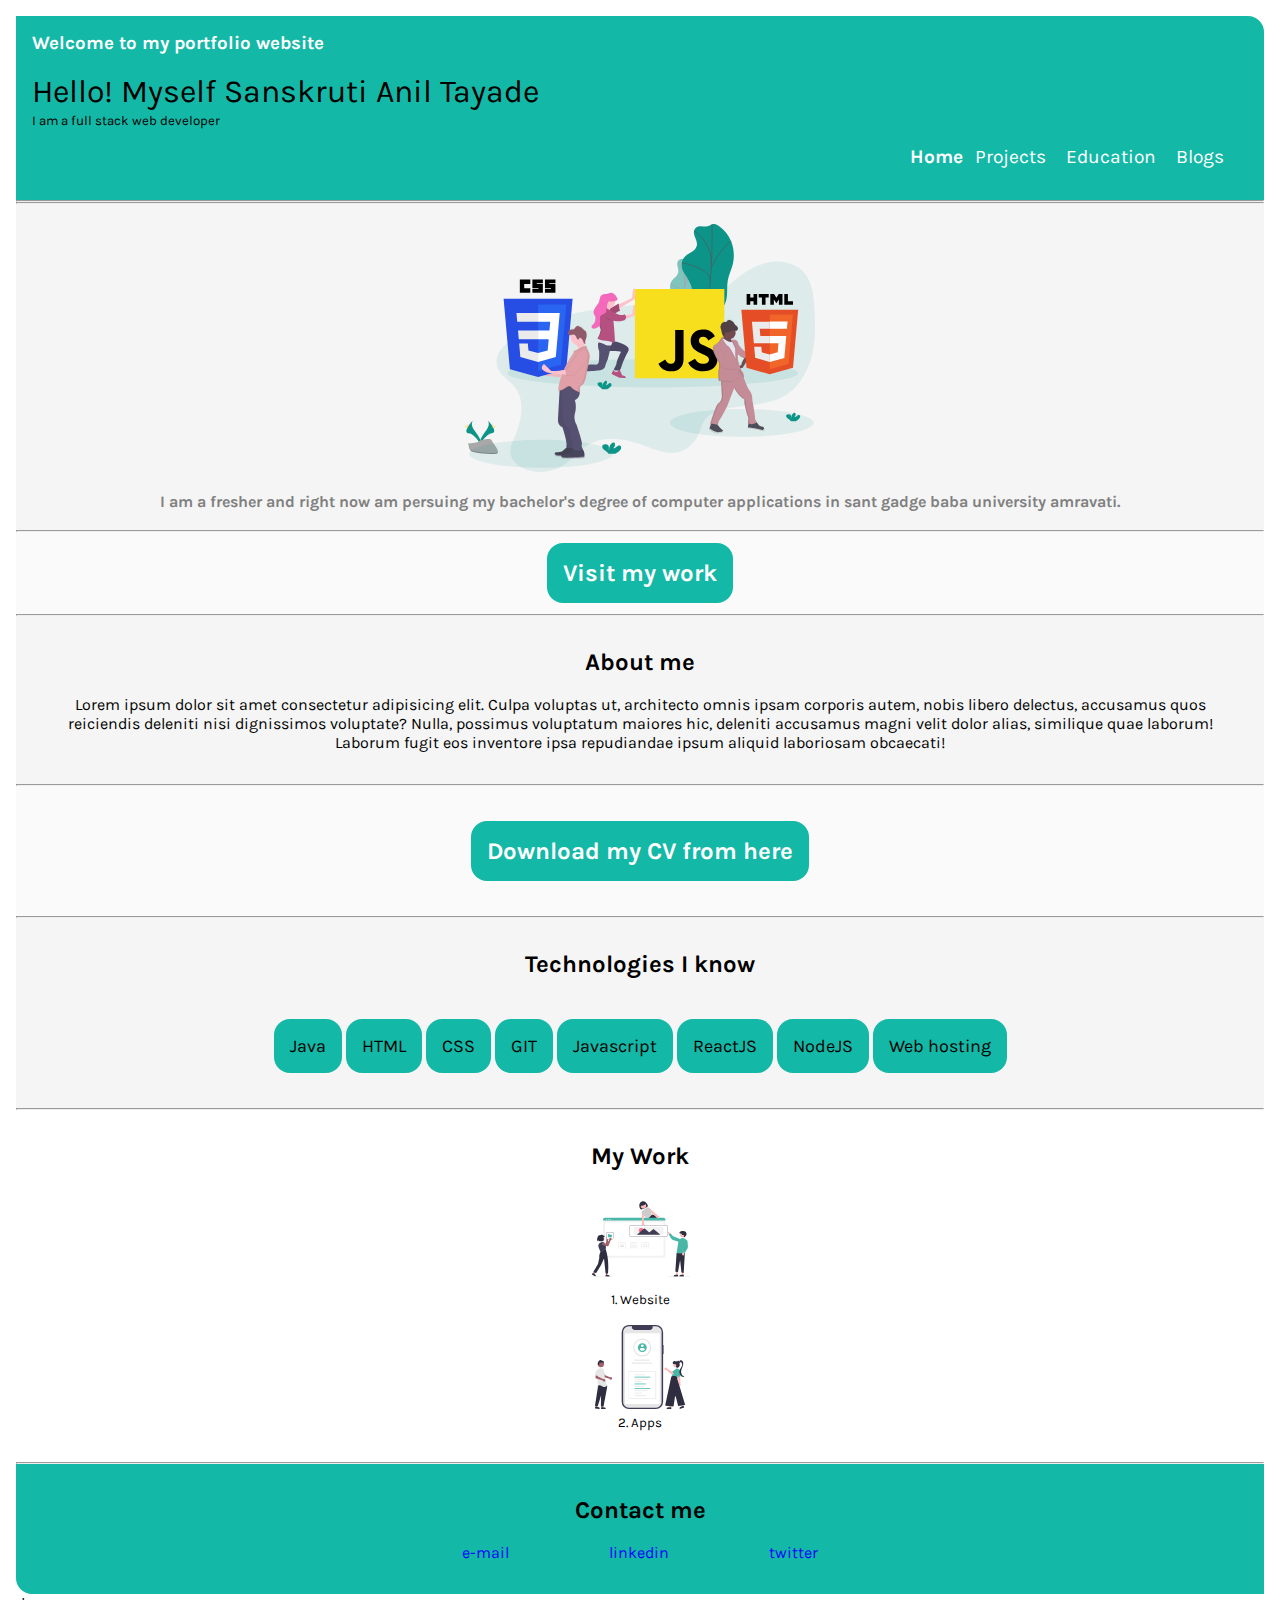
==== index.html @ 8cd7a4c2 "Main" ====
<!DOCTYPE html>
<html lang="en">
<head>
    <meta charset="UTF-8">
    <meta http-equiv="X-UA-Compatible" content="IE=edge">
    <meta name="viewport" content="width=device-width, initial-scale=1.0">
   <link rel="stylesheet" href="style.css">
    <title>MyPortfolio</title>
</head>
<body> 
<div class="container">
    <div class="semi-container">
    <h3 style="color: white;">Welcome to my portfolio website</h1>
        <br>
    <Header  >
        Hello! Myself  Sanskruti Anil Tayade 
    </Header>
    <small>I am a full stack web developer</small>

    <nav class="navigation" >
    <li class="list-item-inline">  
        <a class="link-active" href="/">Home</a>
    </li>

    <li class="list-item-inline">    
        <a class="link" href="/">Projects</a>
    </li>
    <li class="list-item-inline"> 
         <a class="link" href="/">Education</a>
    </li>
    <li class="list-item-inline"> 
        <a class="link" href="/">Blogs</a>
    </li>

</nav>
</div>

    <hr>
   
    <section class="section">
        <hr>
        <br>
    <img class="image1" src="image/image11.svg">
   <h2 class="image1text">
    <br>
    I am a fresher and right now am persuing my bachelor's degree of 
    computer applications in sant gadge baba university amravati.
    </h2>

    <br>
    <hr>
</section>
    <div class="visitmywork">
        <br>
        <a class="visitlink" href="/">Visit my work</a>
        <br>
        <br>
        </div>
       
    <hr>
    <div>
        <section class="section1">
    <h2>About me</h2>
    <br>
 <p >Lorem ipsum dolor sit amet consectetur adipisicing elit. Culpa voluptas ut, architecto omnis ipsam corporis autem, nobis libero delectus, accusamus quos reiciendis 
    deleniti nisi dignissimos voluptate? Nulla, possimus 
    voluptatum maiores hic, deleniti accusamus magni velit dolor alias,
    similique quae laborum! Laborum fugit eos inventore ipsa
     repudiandae ipsum aliquid laboriosam obcaecati!</p>
    </section>
 </div>
<hr>
<div class="downcv">
   <br>
    <a class="visitlink" href="/">Download my CV from here</a>
   <br>
   <br>
</div>
<hr>
<div>
    <section class="section2">
    <h2>Technologies I know  </h2>
<br>
<br>
<br>
    <li class="list-inline">Java</li>
    <li class="list-inline">HTML</li>
    <li class="list-inline">CSS</li>
    <li class="list-inline">GIT</li>
    <li class="list-inline">Javascript</li>
    <li class="list-inline">ReactJS</li>
    <li class="list-inline">NodeJS</li>
    <li class="list-inline">Web hosting</li>
<br>
<br>
</div>

</section>
<hr>
<section class="section3">
   
    <h2>My Work</h2>

<br>
<div class="imageandtext">
<img class="mywork" src="image/image22.svg" alt="" height="100px" width="100px">
<ol class="alignright">1. Website</ol>
<br>
<img class="mywork" src="image/image33.svg" alt="" height="90px" width="90px">
<ol class="alignright">2. Apps</ol>
</div>
</section>
<hr>

<footer>
    <h2 class="footer1">Contact me</h2>
    <br>
    <div>
    <ul class="list-item-inline1">
        <a class="footerlist" href="/">e-mail</a>
    </ul>
<ul class="list-item-inline1">
    <a class="footerlist" href="/">linkedin</a>
</ul>
<ul class="list-item-inline1">
    <a  class="footerlist" href="/">twitter</a>
</ul>
</div>
</footer>ds
</div>
</body>
</html>
---- style.css ----
@import url('https://fonts.googleapis.com/css2?family=Karla&family=Nunito&display=swap');

*{
    margin: 0;
    padding: 0;
}
.container{
    padding: 1rem;
    font-family: 'Karla', sans-serif;
}
header{
    font-size: 2em;
    padding: 5rem,2rem;
}

.semi-container{
    background-color:#14b8a6;
    padding: 1rem; 
    border-top-right-radius: 1rem;
}
.navigation{
    padding: 1rem;
   text-align: right;
   
}
.link{
    font-size: larger;
    text-decoration: none;
    color: white;
    padding: 0.5rem;
}
.link-active{
    font-size: larger;
    text-decoration: none;
    font-weight: bold;
    color: white;
}
.list-item-inline{
    list-style: none;
    display: inline;
    padding: 0rem,0.5rem;
   
}
.visitmywork{
   text-align: center;
   padding: 0.5rem;
  background-color: #fafafa;
 
}
 .visitlink{
    padding: 1rem;
    background-color: #14b8a6;
    text-decoration: none;
    color: white;
    font-size: x-large;
    font-weight: bold;

border-radius: 1rem 1rem 1rem 1rem;
 }
 .image1text{
    display: block;
    font-size: medium;
    text-align: center;
    font-weight: bold;
    
    color: gray;
 }
 .image1{
    
        display: block;
       height: 250px;
       width: 350px;
        margin: auto;
      
 }
 .downcv{
    background-color: #fafafa;
    padding: 2rem;
    text-align: center;
 }
 .section{
    background-color: #f5f5f5;
 }
 .section1{
    background-color:#f5f5f5 ;
    text-align: center;
    padding: 2rem;
 }
 .section2{
    background-color: #f5f5f5;
    padding: 2rem;
    text-align: center;
    
 }
 .section3{
   background-color: white;
    padding: 2rem;
    text-align: center;
    
 }
 .list-inline{
    display: inline;
    font-size: large;
    padding: 1rem;
    background-color: #14b8a6;
    border-radius: 1rem 1rem 1rem 1rem;
   }
.imageandtext{
    position: relative;
    text-align: center;
    font-size: smaller;
   
    
}
footer{
    background-color: #14b8a6;
    padding: 2rem;
    text-align: center;
    border-bottom-left-radius: 1rem;
}
.footerlist{
    
    
    color: blue;
   
    text-decoration: none;
    
    font-size: 1rem;
    b

}
.list-item-inline1{
    
    display: inline;
   padding: 3rem;

}
.offwhite{
    #f5f5f5

}
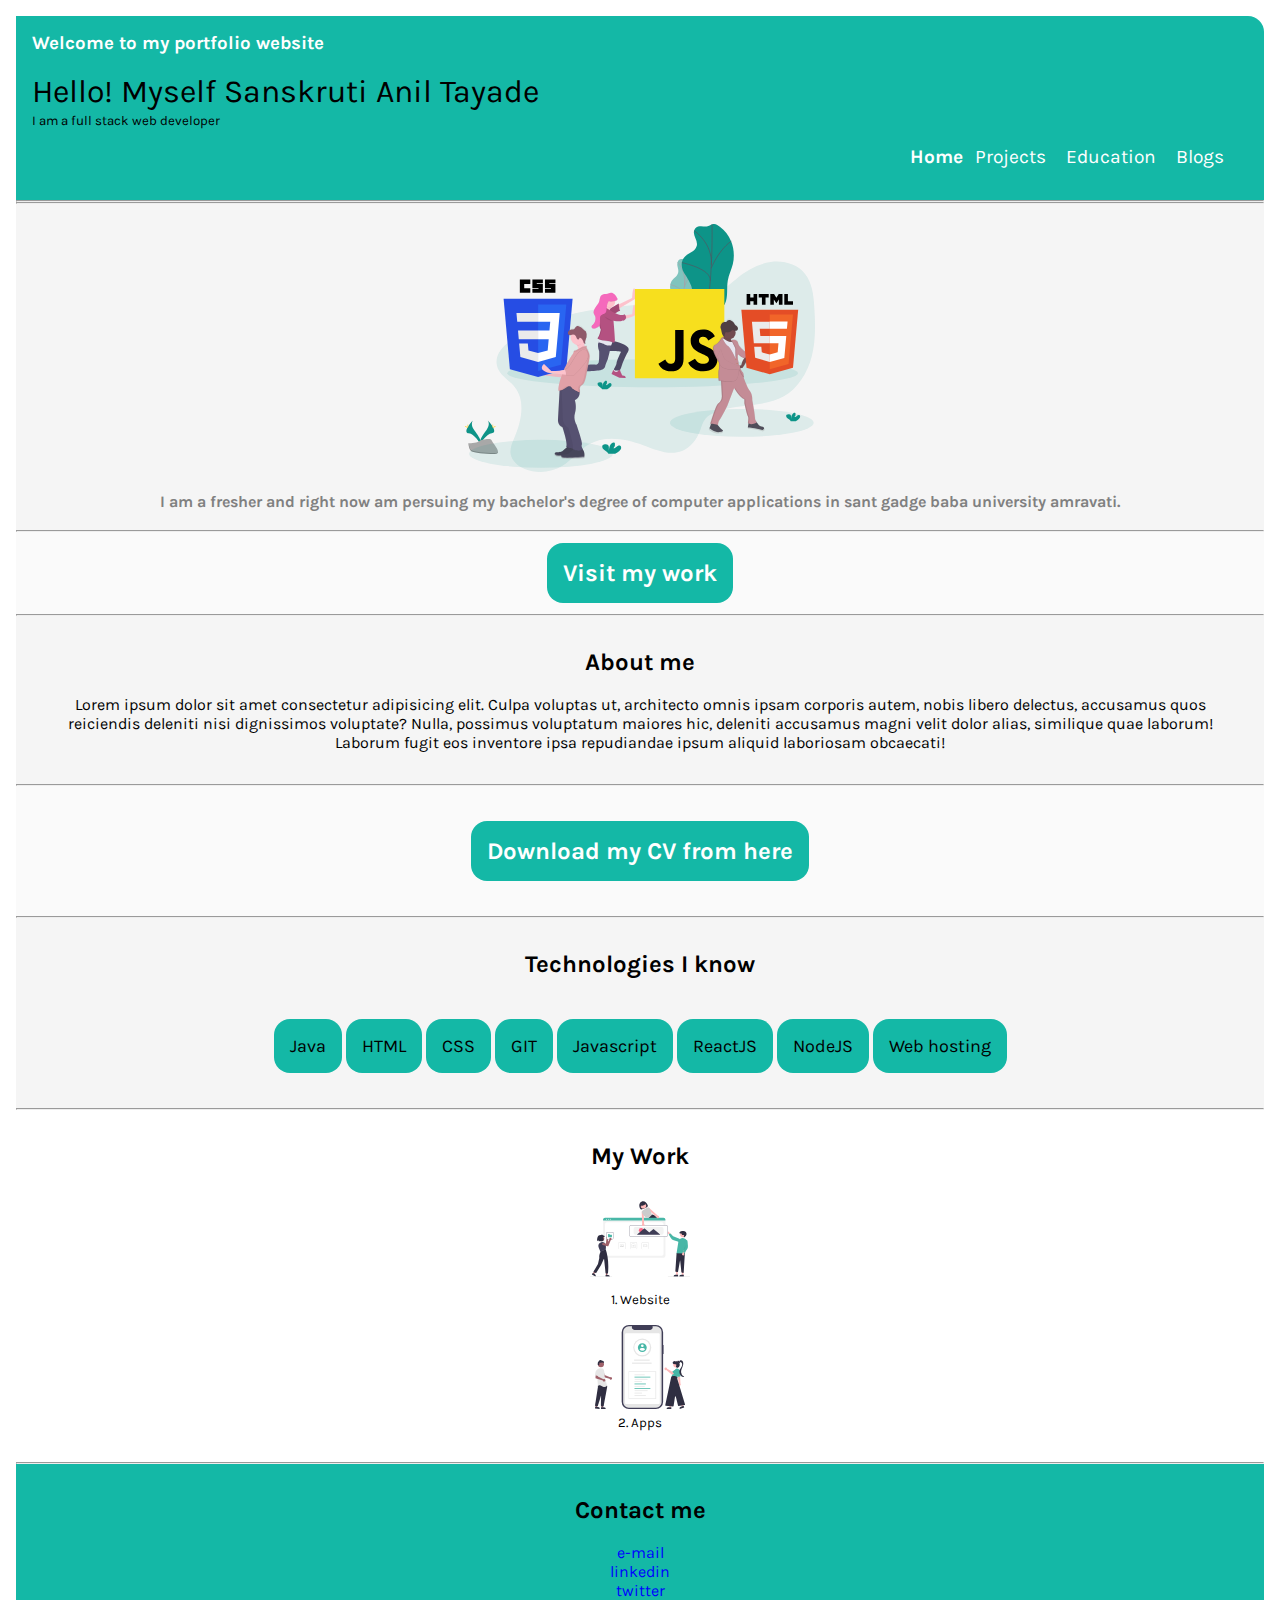
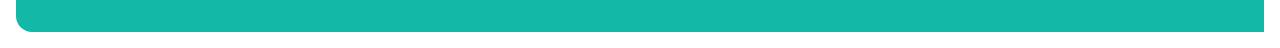
==== commit b721d986: "new file" ====
--- a/index.html
+++ b/index.html
@@ -23,13 +23,13 @@
     </li>
 
     <li class="list-item-inline">    
-        <a class="link" href="/">Projects</a>
+        <a class="link" href="/projects.html">Projects</a>
     </li>
     <li class="list-item-inline"> 
-         <a class="link" href="/">Education</a>
+         <a class="link" href="/education.html">Education</a>
     </li>
     <li class="list-item-inline"> 
-        <a class="link" href="/">Blogs</a>
+        <a class="link" href="/blogs.html">Blogs</a>
     </li>
 
 </nav>
@@ -126,7 +126,7 @@
     <a  class="footerlist" href="/">twitter</a>
 </ul>
 </div>
-</footer>ds
+</footer>
 </div>
 </body>
 </html>--- a/style.css
+++ b/style.css
@@ -126,16 +126,4 @@
     text-decoration: none;
     
     font-size: 1rem;
-    b
-
-}
-.list-item-inline1{
-    
-    display: inline;
-   padding: 3rem;
-
-}
-.offwhite{
-    #f5f5f5
-
 }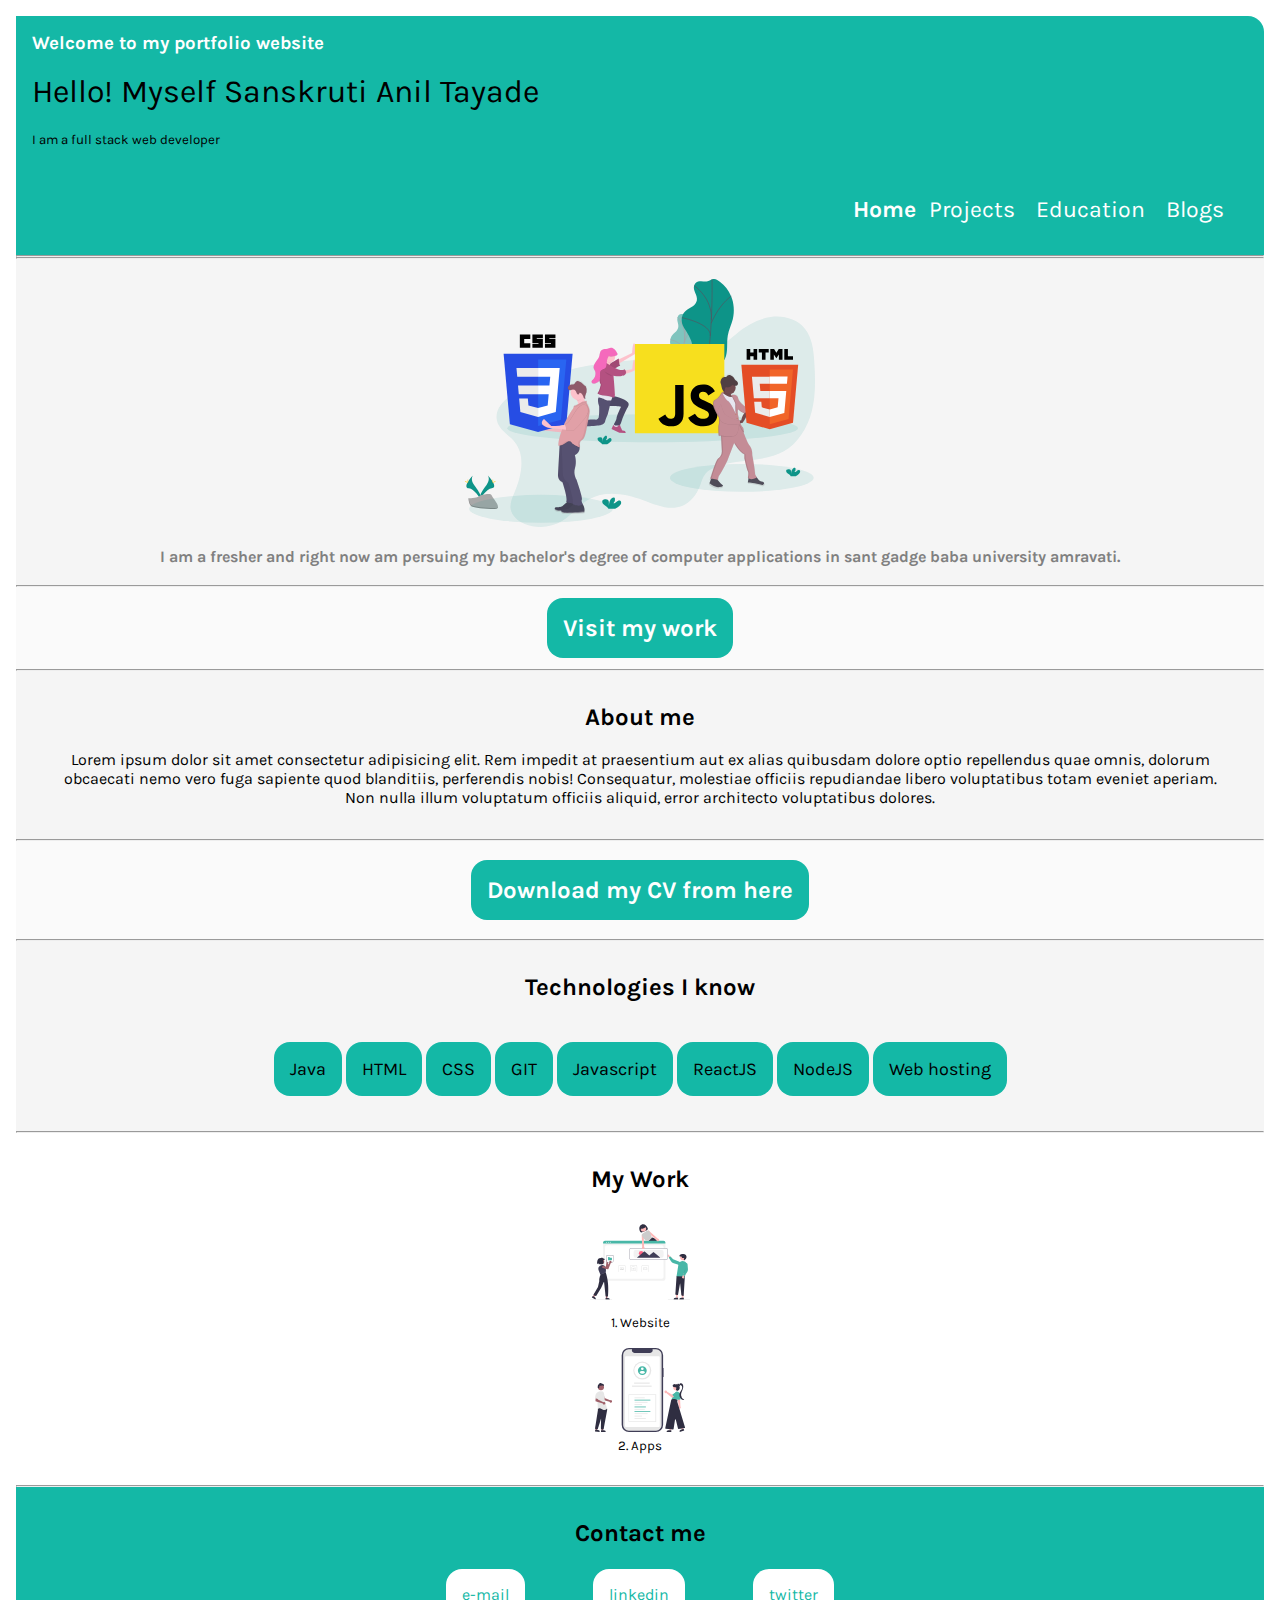
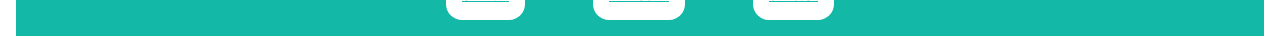
==== commit 7c19edcb: "updated" ====
--- a/index.html
+++ b/index.html
@@ -15,25 +15,26 @@
     <Header  >
         Hello! Myself  Sanskruti Anil Tayade 
     </Header>
+    <br>
     <small>I am a full stack web developer</small>
+</div>
 
     <nav class="navigation" >
+    
     <li class="list-item-inline">  
         <a class="link-active" href="/">Home</a>
     </li>
-
     <li class="list-item-inline">    
-        <a class="link" href="/projects.html">Projects</a>
+        <a class="link" href="projects.html">Projects</a>
     </li>
     <li class="list-item-inline"> 
-         <a class="link" href="/education.html">Education</a>
+         <a class="link" href="education.html">Education</a>
     </li>
     <li class="list-item-inline"> 
-        <a class="link" href="/blogs.html">Blogs</a>
+        <a class="link" href="blogs.html">Blogs</a>
     </li>
+</nav>
 
-</nav>
-</div>
 
     <hr>
    
@@ -52,7 +53,7 @@
 </section>
     <div class="visitmywork">
         <br>
-        <a class="visitlink" href="/">Visit my work</a>
+        <a class="visitlink" href="projects.html">Visit my work</a>
         <br>
         <br>
         </div>
@@ -62,17 +63,18 @@
         <section class="section1">
     <h2>About me</h2>
     <br>
- <p >Lorem ipsum dolor sit amet consectetur adipisicing elit. Culpa voluptas ut, architecto omnis ipsam corporis autem, nobis libero delectus, accusamus quos reiciendis 
-    deleniti nisi dignissimos voluptate? Nulla, possimus 
-    voluptatum maiores hic, deleniti accusamus magni velit dolor alias,
-    similique quae laborum! Laborum fugit eos inventore ipsa
-     repudiandae ipsum aliquid laboriosam obcaecati!</p>
+ <p >Lorem ipsum dolor sit amet consectetur adipisicing elit. Rem impedit at praesentium aut ex alias quibusdam dolore optio
+     repellendus quae omnis, 
+    dolorum obcaecati nemo vero 
+    fuga sapiente quod blanditiis, perferendis nobis! Consequatur, molestiae officiis
+     repudiandae libero voluptatibus totam eveniet aperiam. Non nulla illum voluptatum officiis aliquid, error 
+     architecto voluptatibus dolores. </p>
     </section>
  </div>
 <hr>
 <div class="downcv">
    <br>
-    <a class="visitlink" href="/">Download my CV from here</a>
+    <a class="visitlink" href="/image/new canva resume.pdf" download="SanskrutiTayade">Download my CV from here </a>
    <br>
    <br>
 </div>
@@ -113,19 +115,22 @@
 <hr>
 
 <footer>
-    <h2 class="footer1">Contact me</h2>
-    <br>
-    <div>
-    <ul class="list-item-inline1">
-        <a class="footerlist" href="/">e-mail</a>
-    </ul>
-<ul class="list-item-inline1">
-    <a class="footerlist" href="/">linkedin</a>
-</ul>
-<ul class="list-item-inline1">
-    <a  class="footerlist" href="/">twitter</a>
-</ul>
-</div>
+
+
+    
+        <h2 >Contact me</h2>
+        <br>
+        <br>
+       <a class="footerlist" href="mailto:tayadesanskruti@gmail.com">e-mail</a>
+   
+
+    <a class="footerlist" href="https://www.linkedin.com/in/sanskruti-tayade-940a64217/">linkedin</a>
+
+
+    <a class="footerlist" href="https://twitter.com/SanskrutiT174">twitter</a>
+    
+
+
 </footer>
 </div>
 </body>
--- a/style.css
+++ b/style.css
@@ -11,6 +11,7 @@
 header{
     font-size: 2em;
     padding: 5rem,2rem;
+
 }
 
 .semi-container{
@@ -19,8 +20,11 @@
     border-top-right-radius: 1rem;
 }
 .navigation{
-    padding: 1rem;
+    padding: 2rem;
    text-align: right;
+   background-color:#14b8a6;
+   font-size: larger;
+   
    
 }
 .link{
@@ -75,7 +79,7 @@
  }
  .downcv{
     background-color: #fafafa;
-    padding: 2rem;
+    padding: 1rem;
     text-align: center;
  }
  .section{
@@ -112,18 +116,58 @@
    
     
 }
+
 footer{
     background-color: #14b8a6;
     padding: 2rem;
     text-align: center;
-    border-bottom-left-radius: 1rem;
 }
 .footerlist{
+    padding: 1rem;
+    font-size: 1rem;
+    background-color: white;
+    color: #14b8a6;
+    border-radius: 1rem 1rem 1rem 1rem;
+    margin-left: 2rem;
+    margin-right: 2rem;
+}
+.changecolor{
+    color: #14b8a6;
+}
+.headerproject{
+    text-align: center;
+    font-size: 2rem;
+}
+.linkcolor{
+    padding: 0.5rem;
+        background-color: #fafafa;
+        
+        text-decoration: none;
+        color: #14b8a6;
+       font-size: medium;
+        font-weight: bold;
+
+}
+.visitlink1{
     
+        padding: 0.5rem;
+        background-color: #14b8a6;
+        text-decoration: none;
+        color: white;
+       font-size: medium;
+        font-weight: bold;
     
-    color: blue;
-   
-    text-decoration: none;
-    
-    font-size: 1rem;
-}+}
+
+.edsec1{
+    display: block;
+    background-color:#f5f5f5 ;
+    text-align: center;
+    padding: 2rem;
+}
+.edsec2{
+    display: block;
+        background-color:white ;
+        text-align: center;
+        padding: 2rem;
+    }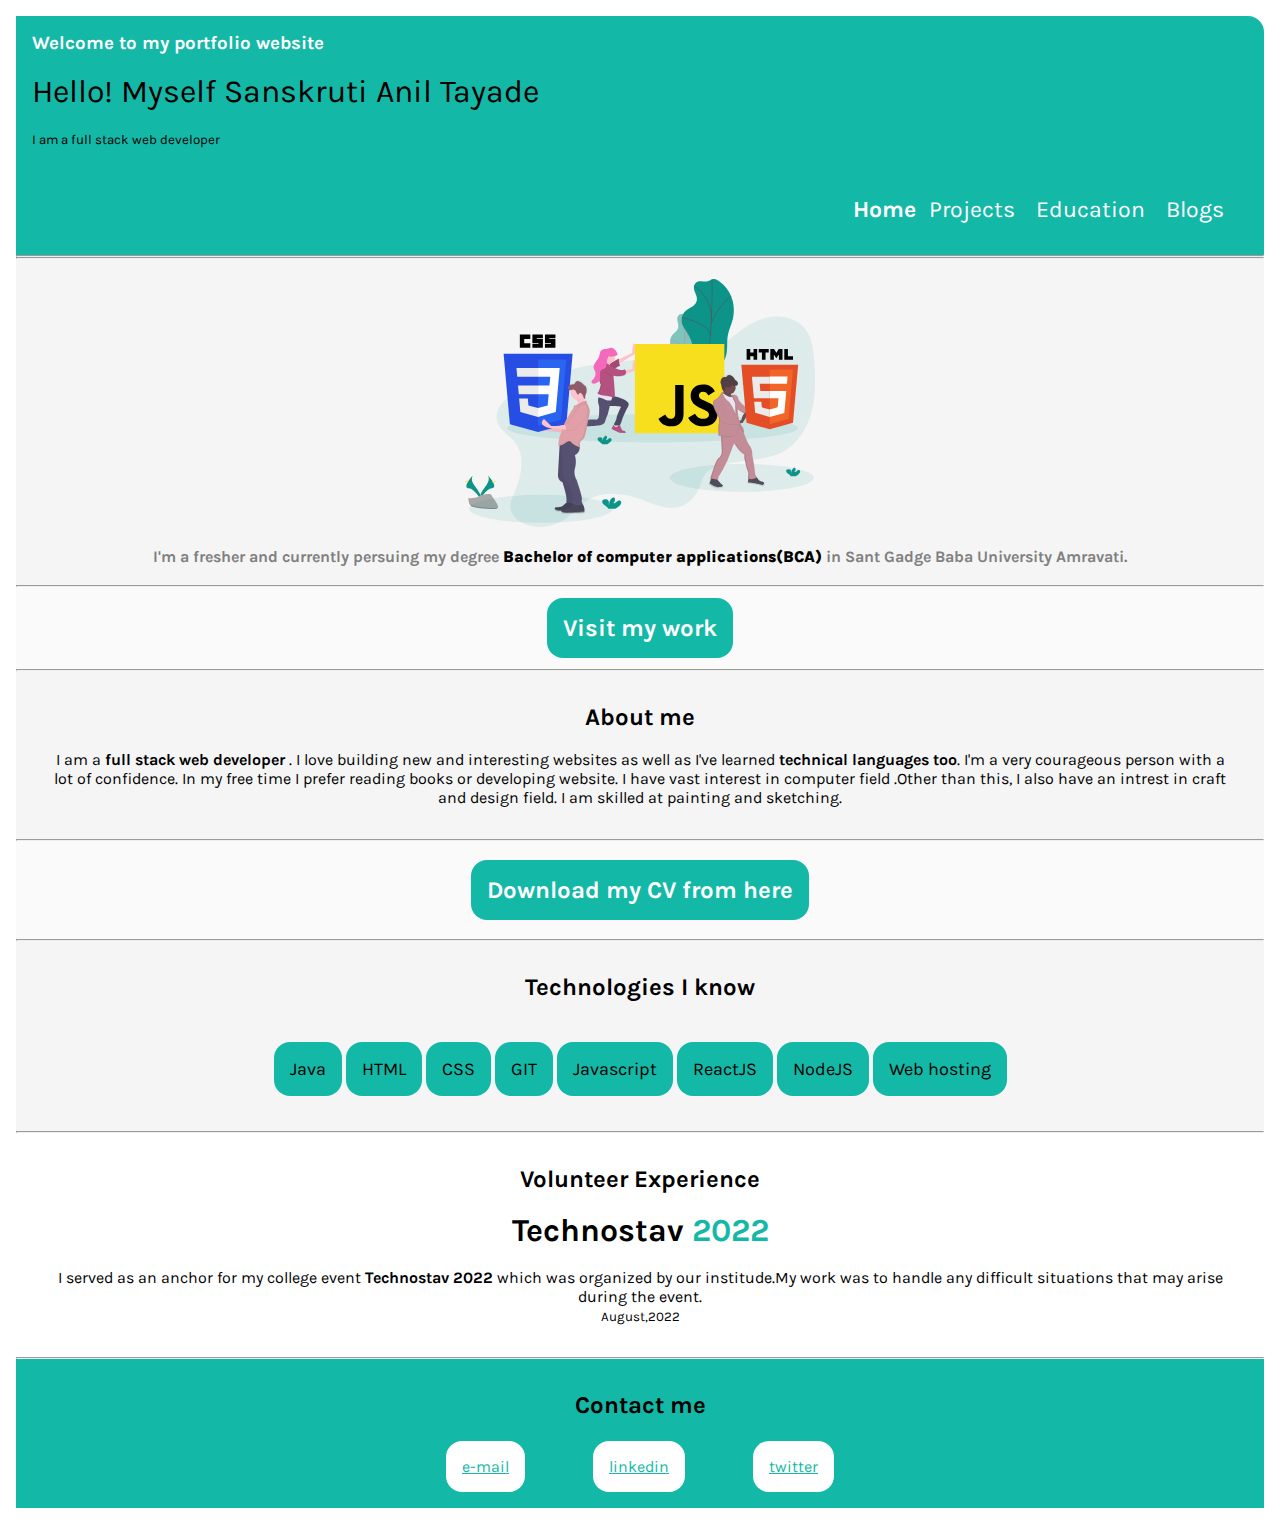
==== commit a973c7f8: "Final Website" ====
--- a/index.html
+++ b/index.html
@@ -44,8 +44,8 @@
     <img class="image1" src="image/image11.svg">
    <h2 class="image1text">
     <br>
-    I am a fresher and right now am persuing my bachelor's degree of 
-    computer applications in sant gadge baba university amravati.
+    I'm a fresher and currently persuing my degree<strong class="black"> Bachelor of 
+    computer applications(BCA) </strong>in Sant Gadge Baba University Amravati.
     </h2>
 
     <br>
@@ -63,12 +63,17 @@
         <section class="section1">
     <h2>About me</h2>
     <br>
- <p >Lorem ipsum dolor sit amet consectetur adipisicing elit. Rem impedit at praesentium aut ex alias quibusdam dolore optio
-     repellendus quae omnis, 
-    dolorum obcaecati nemo vero 
-    fuga sapiente quod blanditiis, perferendis nobis! Consequatur, molestiae officiis
-     repudiandae libero voluptatibus totam eveniet aperiam. Non nulla illum voluptatum officiis aliquid, error 
-     architecto voluptatibus dolores. </p>
+ <p >I am a <strong> full stack web
+    developer </strong>. I love
+    building new and
+    interesting websites as
+    well as I've learned <strong>
+    technical languages too</strong>.
+    I'm a very courageous
+    person with a lot of
+    confidence. In my free
+    time I prefer reading
+    books or developing website. I have vast interest in computer field .Other than this, I also have an intrest in craft and design field. I am skilled at painting and sketching.  </p>
     </section>
  </div>
 <hr>
@@ -99,21 +104,23 @@
 
 </section>
 <hr>
+
 <section class="section3">
    
-    <h2>My Work</h2>
+    <h2>Volunteer Experience</h2>
+    <br>
+   <h1 class="headerproject">Technostav <span class="changecolor">2022</span></h1>
+<br>
+    <p>I served as an anchor for my college event
+        <strong> Technostav 2022 </strong> which was organized by our
+        institude.My work was to handle any difficult
+        situations that may arise during the event.</p>
+        <small>August,2022</small>
 
 <br>
-<div class="imageandtext">
-<img class="mywork" src="image/image22.svg" alt="" height="100px" width="100px">
-<ol class="alignright">1. Website</ol>
-<br>
-<img class="mywork" src="image/image33.svg" alt="" height="90px" width="90px">
-<ol class="alignright">2. Apps</ol>
-</div>
+
 </section>
 <hr>
-
 <footer>
 
 
--- a/style.css
+++ b/style.css
@@ -24,7 +24,7 @@
    text-align: right;
    background-color:#14b8a6;
    font-size: larger;
-   
+  
    
 }
 .link{
@@ -170,4 +170,10 @@
         background-color:white ;
         text-align: center;
         padding: 2rem;
+    }
+    .nolist{
+        list-style: none;
+    }
+    .black{
+        color: black;
     }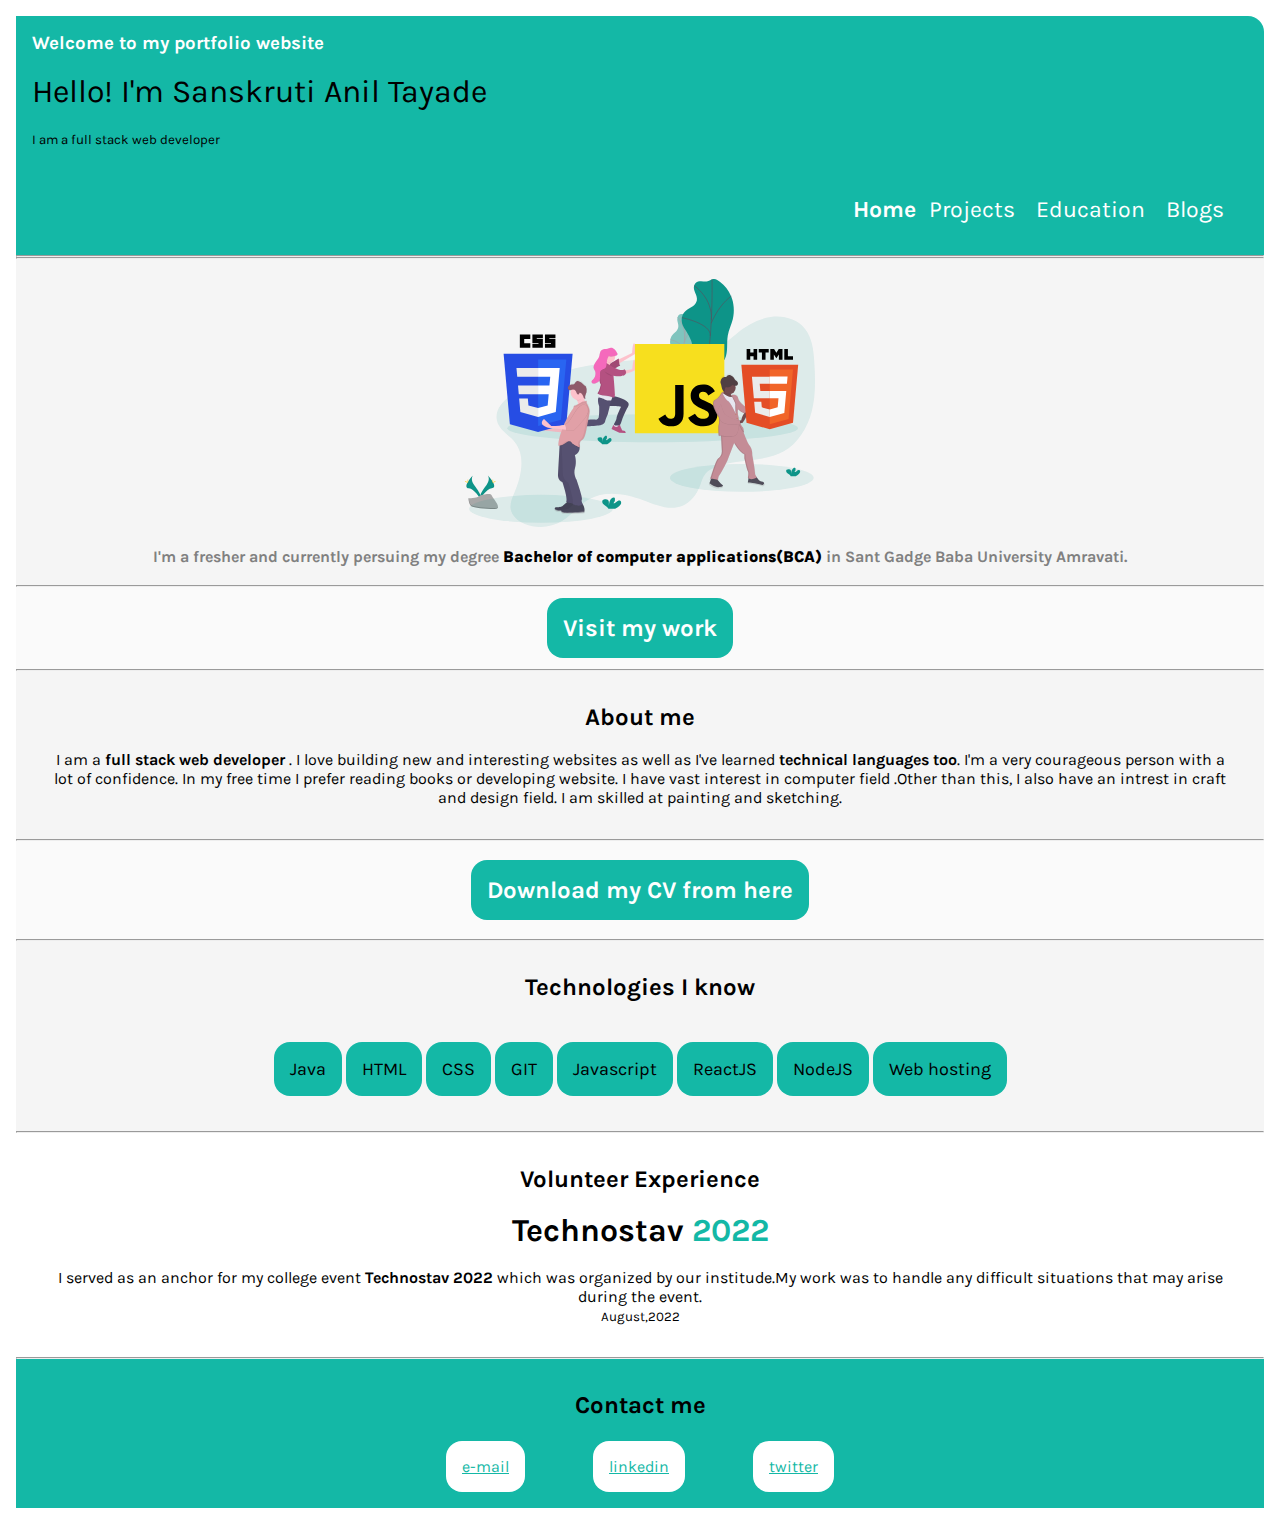
==== commit 542b0a07: "Changes" ====
--- a/index.html
+++ b/index.html
@@ -13,7 +13,7 @@
     <h3 style="color: white;">Welcome to my portfolio website</h1>
         <br>
     <Header  >
-        Hello! Myself  Sanskruti Anil Tayade 
+        Hello! I'm Sanskruti Anil Tayade 
     </Header>
     <br>
     <small>I am a full stack web developer</small>
--- a/style.css
+++ b/style.css
@@ -141,7 +141,7 @@
 .linkcolor{
     padding: 0.5rem;
         background-color: #fafafa;
-        
+     
         text-decoration: none;
         color: #14b8a6;
        font-size: medium;
